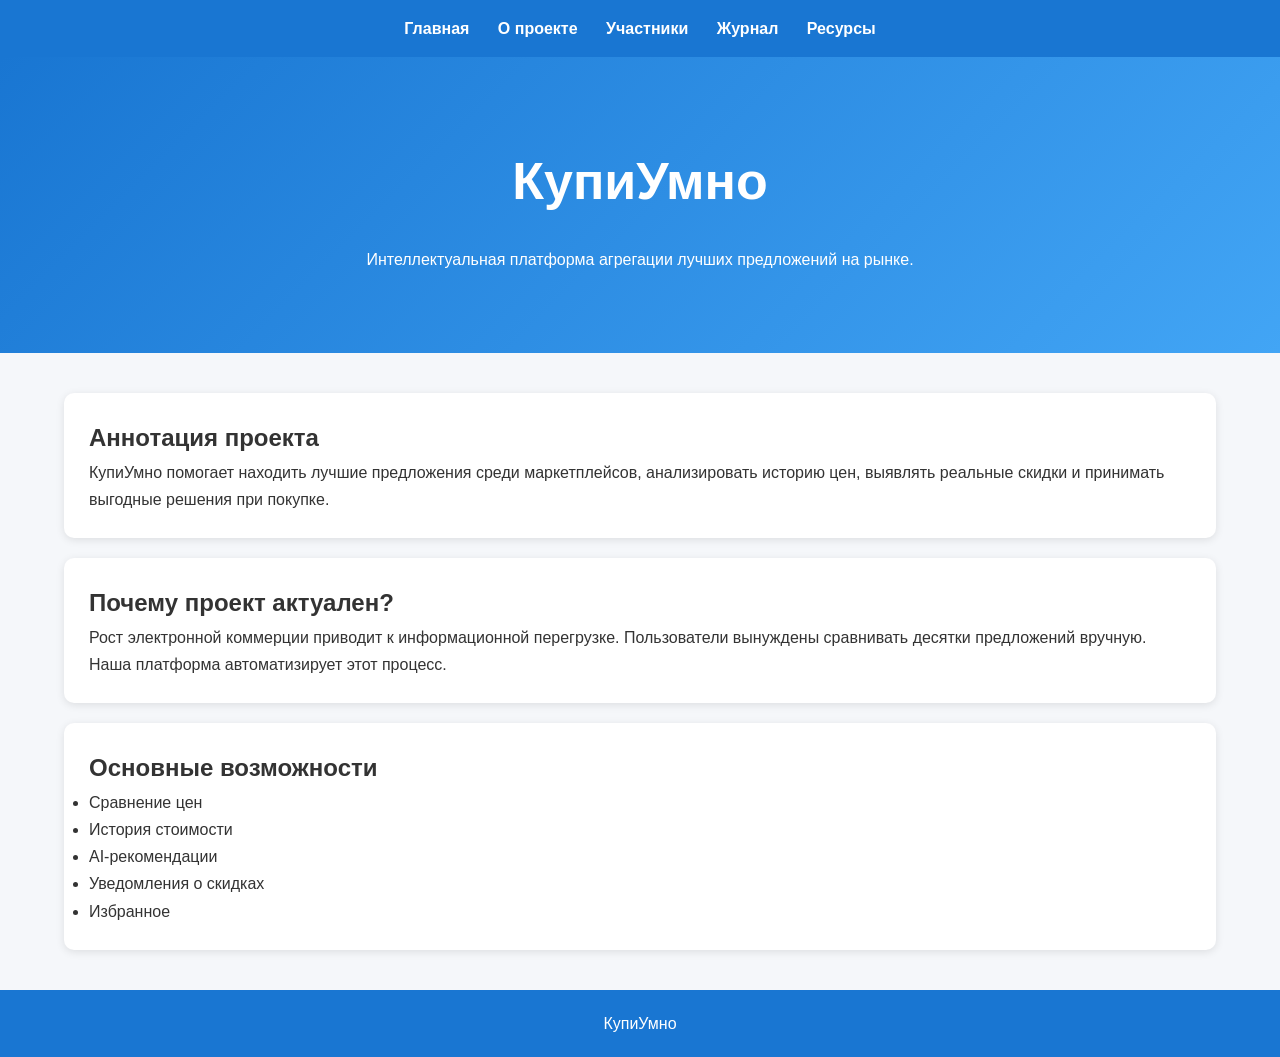
==== site/index.html @ 8f08babc "Черновая версия сайта" ====
<!DOCTYPE html>
<html lang="ru">

<head>
    <meta charset="UTF-8">
    <title>КупиУмно</title>
    <link rel="stylesheet" href="css/style.css">
</head>

<body>

    <header>
        <nav>
            <a href="index.html">Главная</a>
            <a href="about.html">О проекте</a>
            <a href="team.html">Участники</a>
            <a href="journal.html">Журнал</a>
            <a href="resources.html">Ресурсы</a>
        </nav>
    </header>

    <section class="hero">
        <h1>КупиУмно</h1>
        <p>Интеллектуальная платформа агрегации лучших предложений на рынке.</p>
    </section>

    <div class="container">

        <div class="card">
            <h2>Аннотация проекта</h2>
            <p>
                КупиУмно помогает находить лучшие предложения среди маркетплейсов,
                анализировать историю цен, выявлять реальные скидки и принимать
                выгодные решения при покупке.
            </p>
        </div>

        <div class="card">
            <h2>Почему проект актуален?</h2>
            <p>
                Рост электронной коммерции приводит к информационной перегрузке.
                Пользователи вынуждены сравнивать десятки предложений вручную.
                Наша платформа автоматизирует этот процесс.
            </p>
        </div>

        <div class="card">
            <h2>Основные возможности</h2>
            <ul>
                <li>Сравнение цен</li>
                <li>История стоимости</li>
                <li>AI-рекомендации</li>
                <li>Уведомления о скидках</li>
                <li>Избранное</li>
            </ul>
        </div>

    </div>

    <footer>
        КупиУмно
    </footer>

</body>

</html>
---- site/css/style.css ----
* {
    margin: 0;
    padding: 0;
    box-sizing: border-box;
    font-family: Arial, sans-serif;
}

body {
    background: #f5f7fa;
    color: #333;
    line-height: 1.7;
}

header {
    background: #1976d2;
    padding: 15px;
}

nav {
    text-align: center;
}

nav a {
    color: white;
    text-decoration: none;
    margin: 0 12px;
    font-weight: bold;
}

.container {
    width: 90%;
    max-width: 1200px;
    margin: 40px auto;
}

.card {
    background: white;
    padding: 25px;
    border-radius: 10px;
    margin-bottom: 20px;
    box-shadow: 0 2px 8px rgba(0, 0, 0, 0.1);
}

.hero {
    padding: 80px 20px;
    text-align: center;
    background: linear-gradient(135deg, #1976d2, #42a5f5);
    color: white;
}

.hero h1 {
    font-size: 52px;
    margin-bottom: 20px;
}

footer {
    background: #1976d2;
    color: white;
    text-align: center;
    padding: 20px;
    margin-top: 40px;
}

.team-grid {
    display: grid;
    grid-template-columns: repeat(auto-fit, minmax(280px, 1fr));
    gap: 20px;
}
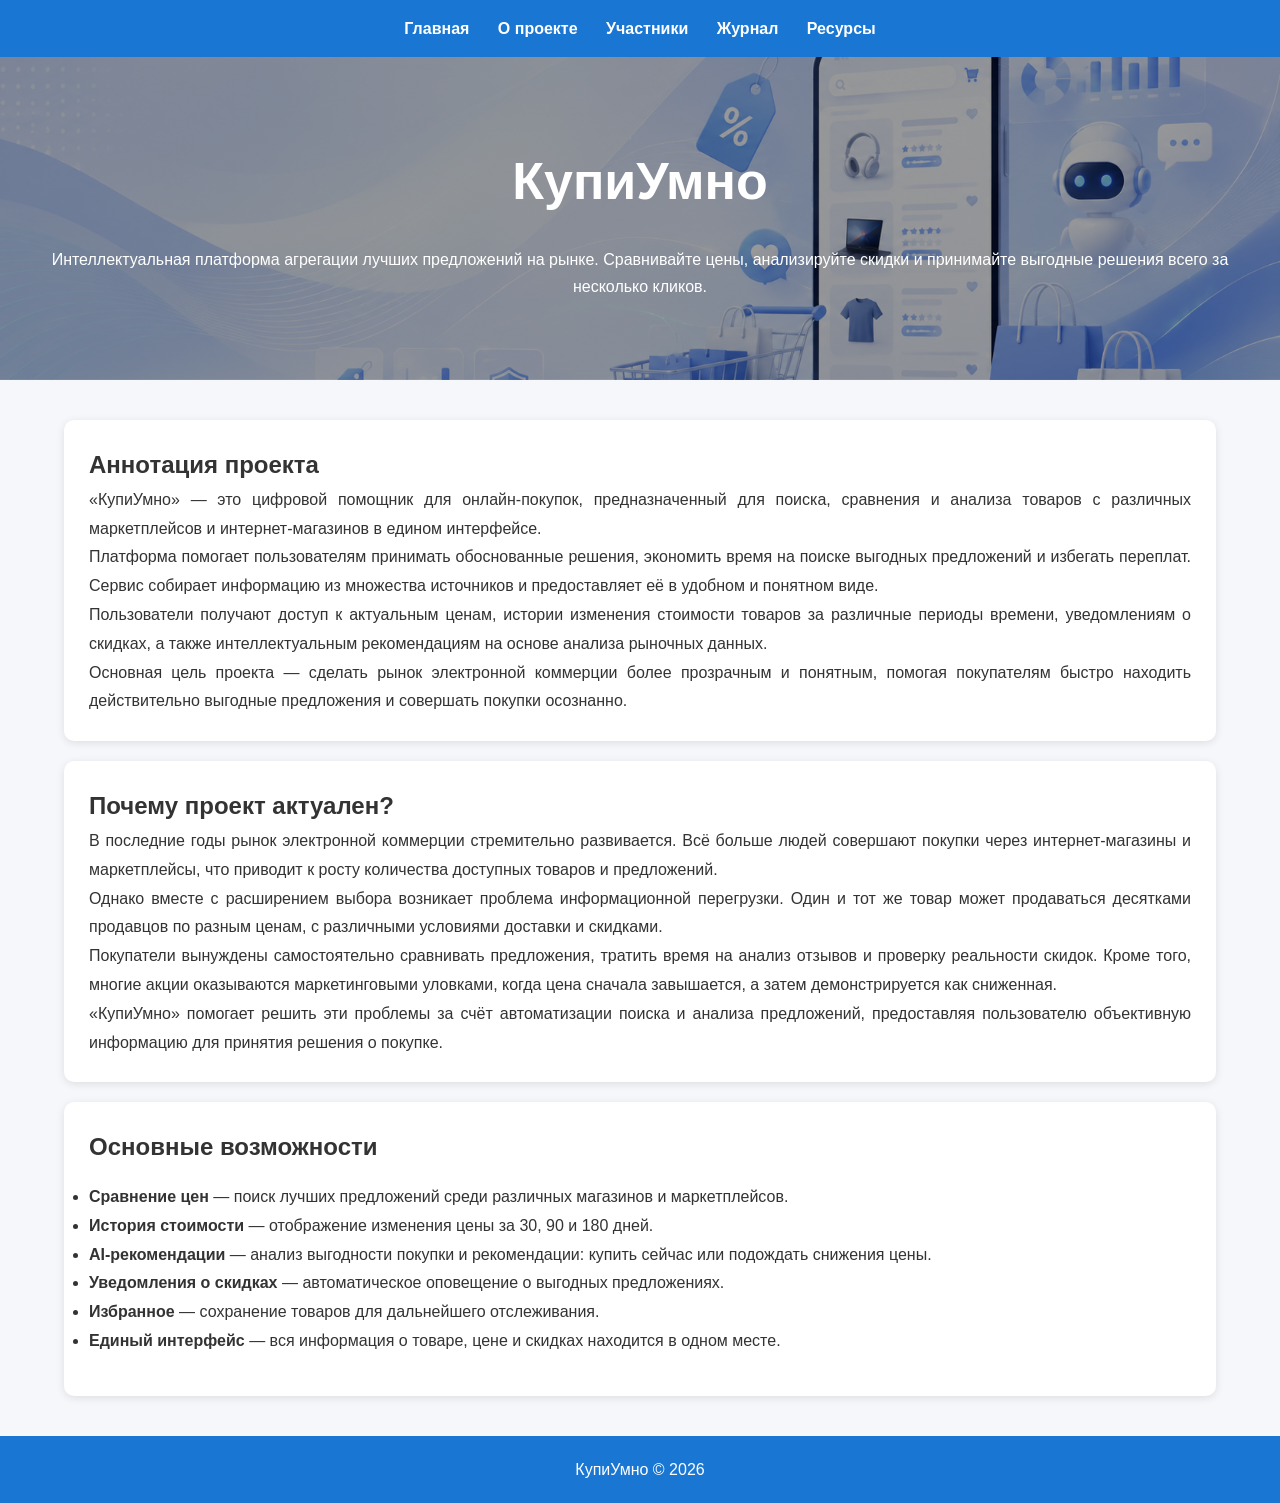
==== commit 0af40263: "Наполение и полировка сайта" ====
--- a/site/index.html
+++ b/site/index.html
@@ -19,46 +19,143 @@
         </nav>
     </header>
 
+    <!-- Баннер -->
     <section class="hero">
+        <!-- <img src="images/banner.png" alt="КупиУмно" class="hero-banner"> -->
+
         <h1>КупиУмно</h1>
-        <p>Интеллектуальная платформа агрегации лучших предложений на рынке.</p>
+
+        <p>
+            Интеллектуальная платформа агрегации лучших предложений на рынке.
+            Сравнивайте цены, анализируйте скидки и принимайте выгодные решения
+            всего за несколько кликов.
+        </p>
     </section>
 
     <div class="container">
 
+        <!-- Аннотация -->
         <div class="card">
+
+            <!-- <img src="images/online-shopping.jpg"
+                alt="Онлайн покупки"
+                class="card-image"> -->
+
             <h2>Аннотация проекта</h2>
+
             <p>
-                КупиУмно помогает находить лучшие предложения среди маркетплейсов,
-                анализировать историю цен, выявлять реальные скидки и принимать
-                выгодные решения при покупке.
+                «КупиУмно» — это цифровой помощник для онлайн-покупок,
+                предназначенный для поиска, сравнения и анализа товаров
+                с различных маркетплейсов и интернет-магазинов в едином интерфейсе.
             </p>
+
+            <p>
+                Платформа помогает пользователям принимать обоснованные решения,
+                экономить время на поиске выгодных предложений и избегать переплат.
+                Сервис собирает информацию из множества источников и предоставляет
+                её в удобном и понятном виде.
+            </p>
+
+            <p>
+                Пользователи получают доступ к актуальным ценам, истории изменения
+                стоимости товаров за различные периоды времени, уведомлениям о скидках,
+                а также интеллектуальным рекомендациям на основе анализа рыночных данных.
+            </p>
+
+            <p>
+                Основная цель проекта — сделать рынок электронной коммерции более
+                прозрачным и понятным, помогая покупателям быстро находить действительно
+                выгодные предложения и совершать покупки осознанно.
+            </p>
+
         </div>
 
+        <!-- Актуальность -->
         <div class="card">
+
+            <!-- <img src="images/analytics.jpg"
+                alt="Аналитика рынка"
+                class="card-image"> -->
+
             <h2>Почему проект актуален?</h2>
+
             <p>
-                Рост электронной коммерции приводит к информационной перегрузке.
-                Пользователи вынуждены сравнивать десятки предложений вручную.
-                Наша платформа автоматизирует этот процесс.
+                В последние годы рынок электронной коммерции стремительно развивается.
+                Всё больше людей совершают покупки через интернет-магазины и маркетплейсы,
+                что приводит к росту количества доступных товаров и предложений.
             </p>
+
+            <p>
+                Однако вместе с расширением выбора возникает проблема информационной
+                перегрузки. Один и тот же товар может продаваться десятками продавцов
+                по разным ценам, с различными условиями доставки и скидками.
+            </p>
+
+            <p>
+                Покупатели вынуждены самостоятельно сравнивать предложения,
+                тратить время на анализ отзывов и проверку реальности скидок.
+                Кроме того, многие акции оказываются маркетинговыми уловками,
+                когда цена сначала завышается, а затем демонстрируется как сниженная.
+            </p>
+
+            <p>
+                «КупиУмно» помогает решить эти проблемы за счёт автоматизации
+                поиска и анализа предложений, предоставляя пользователю объективную
+                информацию для принятия решения о покупке.
+            </p>
+
         </div>
 
+        <!-- Возможности -->
         <div class="card">
+
+            <!-- <img src="images/features.jpg"
+                alt="Возможности платформы"
+                class="card-image"> -->
+
             <h2>Основные возможности</h2>
+
             <ul>
-                <li>Сравнение цен</li>
-                <li>История стоимости</li>
-                <li>AI-рекомендации</li>
-                <li>Уведомления о скидках</li>
-                <li>Избранное</li>
+                <li>
+                    <strong>Сравнение цен</strong> —
+                    поиск лучших предложений среди различных магазинов
+                    и маркетплейсов.
+                </li>
+
+                <li>
+                    <strong>История стоимости</strong> —
+                    отображение изменения цены за 30, 90 и 180 дней.
+                </li>
+
+                <li>
+                    <strong>AI-рекомендации</strong> —
+                    анализ выгодности покупки и рекомендации:
+                    купить сейчас или подождать снижения цены.
+                </li>
+
+                <li>
+                    <strong>Уведомления о скидках</strong> —
+                    автоматическое оповещение о выгодных предложениях.
+                </li>
+
+                <li>
+                    <strong>Избранное</strong> —
+                    сохранение товаров для дальнейшего отслеживания.
+                </li>
+
+                <li>
+                    <strong>Единый интерфейс</strong> —
+                    вся информация о товаре, цене и скидках находится
+                    в одном месте.
+                </li>
             </ul>
+
         </div>
 
     </div>
 
     <footer>
-        КупиУмно
+        КупиУмно © 2026
     </footer>
 
 </body>
--- a/site/css/style.css
+++ b/site/css/style.css
@@ -44,8 +44,15 @@
 .hero {
     padding: 80px 20px;
     text-align: center;
-    background: linear-gradient(135deg, #1976d2, #42a5f5);
     color: white;
+
+    background-image:
+        linear-gradient(rgba(0,0,0,0.4), rgba(0,0,0,0.4)),
+        url("../images/banner.png");
+
+    background-size: cover;
+    background-position: center;
+    background-repeat: no-repeat;
 }
 
 .hero h1 {
@@ -65,4 +72,40 @@
     display: grid;
     grid-template-columns: repeat(auto-fit, minmax(280px, 1fr));
     gap: 20px;
+}
+
+.card-image {
+    width: 100%;
+    height: 320px;
+    object-fit: cover;
+    border-radius: 12px;
+    margin-bottom: 20px;
+}
+
+.card p {
+    line-height: 1.8;
+    text-align: justify;
+}
+
+.card ul {
+    margin: 15px 0;
+    line-height: 1.8;
+}
+
+.swot-grid {
+    display: grid;
+    grid-template-columns: repeat(2, 1fr);
+    gap: 20px;
+    margin-top: 20px;
+}
+
+.swot-grid div {
+    background: #f5f7fa;
+    padding: 20px;
+    border-radius: 10px;
+}
+
+.swot-grid h3 {
+    margin-bottom: 10px;
+    color: #1976d2;
 }
